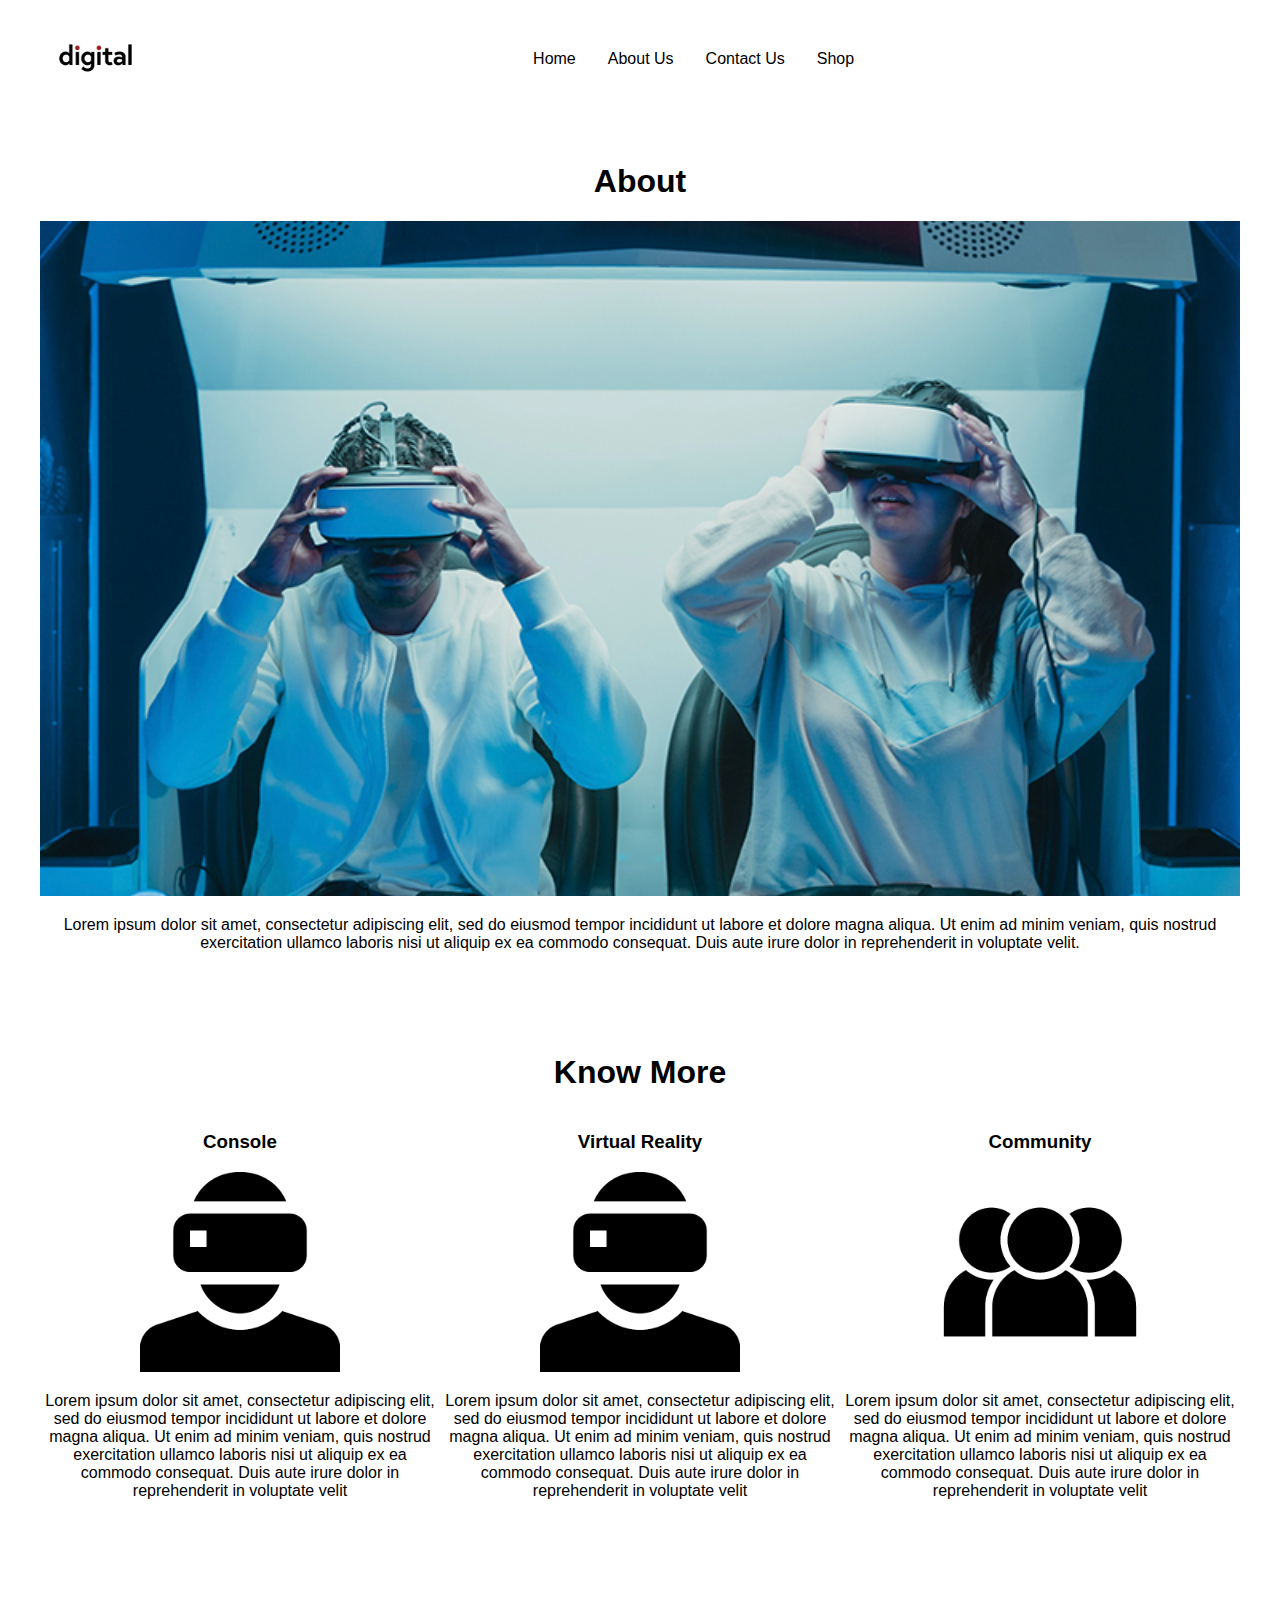
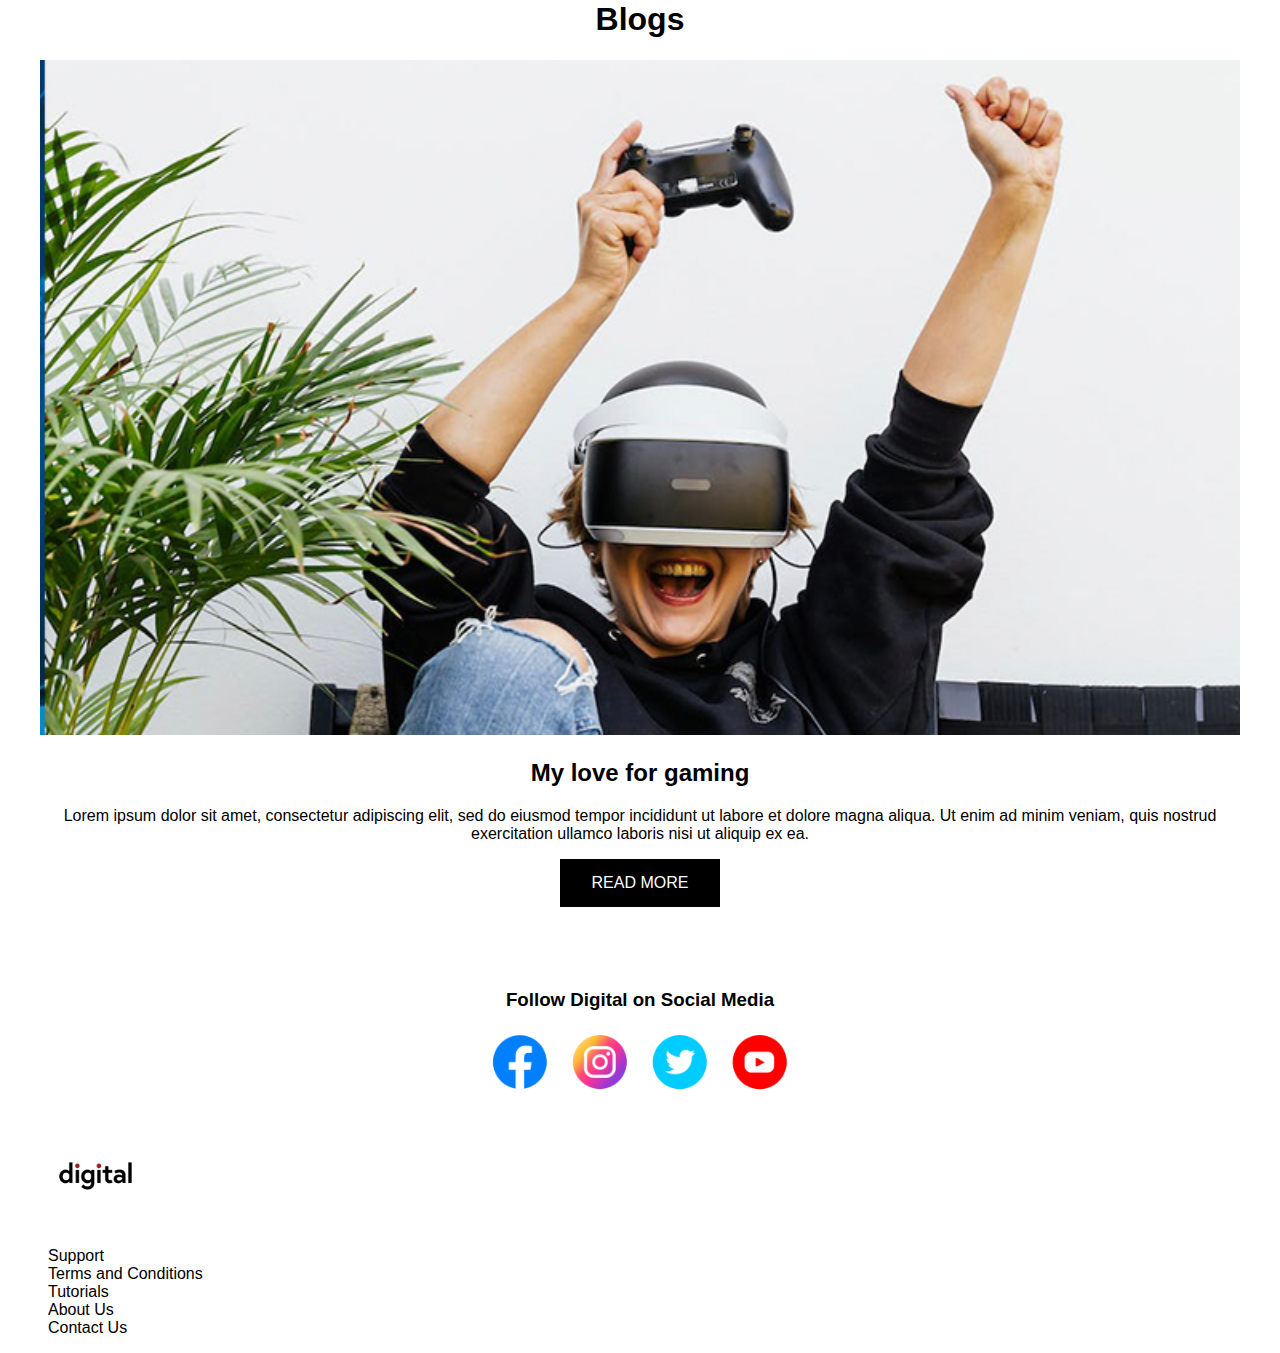
==== about.html @ fe243cdc "Adds index, about, contact pages" ====
<!DOCTYPE html>
<html lang="en">
<head>
    <meta charset="UTF-8">
    <meta http-equiv="X-UA-Compatible" content="IE=edge">
    <meta name="viewport" content="width=device-width, initial-scale=1.0">
    <title>Digital</title>
    <link rel="stylesheet" href="css/main.css">
    
</head>
<body>
    <!-- navbar -->
    <header class="header">
        <a href="/index.html" class="logo">
            <img src="images/logo-digital.png" alt="logo-digital" class="logo-image">
        </a>

        <!-- menu -->
        <nav class="nav">
            <ul class="menu">
                <li><a href="/index.html">Home</a></li>
                <li><a href="/about.html">About Us</a></li>
                <li><a href="/contact.html">Contact Us</a></li>
                <li><a href="#">Shop</a></li>
            
            </ul>
        </nav>
    </header>

  
    

    <!-- Page content -->
    <main>
        <section>
            <div class="about">
                <h1>About</h1>
                <div class="about-image">
                    <img src="images/aboutus.jpg" alt="about us image">
                </div>
                <p>
                    Lorem ipsum dolor sit amet, consectetur adipiscing elit, sed do eiusmod tempor incididunt ut labore et dolore magna aliqua. Ut enim ad minim veniam, quis nostrud exercitation ullamco laboris nisi ut aliquip ex ea commodo consequat. Duis aute irure dolor in reprehenderit in voluptate velit.
                </p>
            </div>
        </section>

        <section>
            <h1>Know More</h1>
            <div class="know-more">
                <div class="console">
                    <h3>Console</h3>
                    <img src="images/console.png" alt="console icon">
                    <p>
                        Lorem ipsum dolor sit amet, consectetur adipiscing elit, sed do eiusmod tempor incididunt ut labore et dolore magna aliqua. Ut enim ad minim veniam, quis nostrud exercitation ullamco laboris nisi ut aliquip ex ea commodo consequat. Duis aute irure dolor in reprehenderit in voluptate velit
                    </p>
                </div>

                <div class="virtual-reality">
                    <h3>Virtual Reality</h3>
                    <img src="images/vr.png" alt="vr-icon">
                    <p>
                        Lorem ipsum dolor sit amet, consectetur adipiscing elit, sed do eiusmod tempor incididunt ut labore et dolore magna aliqua. Ut enim ad minim veniam, quis nostrud exercitation ullamco laboris nisi ut aliquip ex ea commodo consequat. Duis aute irure dolor in reprehenderit in voluptate velit
                    </p>
                </div>

                <div class="community">
                    <h3>Community</h3>
                    <img src="images/comm.png" alt="community icon">
                    <p>
                        Lorem ipsum dolor sit amet, consectetur adipiscing elit, sed do eiusmod tempor incididunt ut labore et dolore magna aliqua. Ut enim ad minim veniam, quis nostrud exercitation ullamco laboris nisi ut aliquip ex ea commodo consequat. Duis aute irure dolor in reprehenderit in voluptate velit
                    </p>
                </div>
            </div>
        </section>

        <section>
            <div class="blog">
                <h1>Blogs</h1>
                <div class="blog-image">
                    <img src="images/blog.jpg" alt="image of a person with vr headset">
                </div>
                <h2>My love for gaming</h2>
                <p>
                    Lorem ipsum dolor sit amet, consectetur adipiscing elit, sed do eiusmod tempor incididunt ut labore et dolore magna aliqua. Ut enim ad minim veniam, quis nostrud exercitation ullamco laboris nisi ut aliquip ex ea.
                </p>

                <button>READ MORE</button>
            </div>
        </section>

        <section>
            <div class="socials">
                <h3>Follow Digital on Social Media</h3>
                <div class="social-icons">
                    <img src="images/fb-icon.png" alt="Facebook logo icon">
                    <img src="images/ig-icon.png" alt="Instagram logo icon">
                    <img src="images/tw-icon.png" alt="Twitter logo icon">
                    <img src="images/yt-icon.png" alt="Youtube logo icon">
                </div>
            </div>
          </section>


    </main>


<footer class="footer">
    <div logo-container>
        <img src="images/logo-digital.png" alt="logo digital" class="logo-image">
    </div>
    <ul class="footer-menu">
        <li><a href="#">Support</a></li>
        <li><a href="#">Terms and Conditions</a></li>
        <li><a href="#">Tutorials</a></li>
        <li><a href="#">About Us</a></li>
        <li><a href="#">Contact Us</a></li>
    </ul>

</footer>    
    
</body>
</html>
---- css/main.css ----
/* Importing Google font */
@import url('https://fonts.googleapis.com/css2?family=Open+Sans:ital,wght@0,400;0,500;1,400&display=swap');

/* Styling Mobile Version */

* {
    box-sizing: border-box;
}

body {
    font-family: "IBM Plex Sans", sans-serif;
}

/* Styling the button */
button {
    background-color: black;
    color: white;
    padding: 15px 32px;
    text-align: center;
    text-decoration: none;
    font-size: 16px;
    border: none;
}

button:hover {
    background-color: #ba0606;
}

/* Making each section center */

section {
    text-align: center;
    padding: 2rem;
}

/* removing bullets */
ul {
    list-style: none;
    padding: 0;
}

ul a {
    text-decoration: none;
    color: #000;
    font-weight: normal;
}

ul a:hover {
    color:#ba0606
}

/* Nav Menu List */ 

.menu li {
    padding: .25rem 0;
}


/* Brand Logo */

.logo {
    display: flex;
    justify-content: center;
}

.logo-image {
    max-width: 180px;
}

.search-icon {
    display: none;
}

/* Home Page */

/* hero GIF banner with gradient overlay */
.hero {
    background: linear-gradient(0deg, rgba(0, 0, 0, 0.3), rgba(0, 0, 0, 0.5)), url(../images/vr-hero-mobile.gif);
    background-size: cover;
    background-position: center;
    padding: 90px 15px;
}


.hero .hero-container {
    text-align: center;
    max-width: 1000px;
    margin: 0 auto;
}

.hero .hero-container h2 {
    color: white;
    font-size: 22px;
    font-family: Verdana, Geneva, Tahoma, sans-serif;
}

/* Styling the nav menu */

.menu {
    text-align: center;
}

.explore-section img {
    max-width: 100%;
}

.games-container {
    display: flex;
    justify-content: center;
    width: 100%;
    padding: 2rem;
}

.games-container img {
    max-width: 100%;
}

.comingsoon img {
    width: 100%;
    margin-bottom: 1rem;
}

.footer-menu {
    padding-left: 2.5rem;
}

/* About Page */

.about img {
    width: 100%;
}

.know-more img {
    width: 50%;
}

.blog img {
    width: 100%;
}


.social-icons {
    display: flex;
    flex-direction: row;
    justify-content: center;
}

.social-icons img {
    width: 15%;
}

/* Styling Contact Page */

/* Setting size for Google Map */
iframe {
    width: 100%;
}

/* Contact Form */

input[type=text], select, textarea {
    width: 100%;
    padding: 12px;
    box-sizing: border-box;
    margin-top: 6px;
    margin-bottom: 16px;
    resize: vertical;
}

@keyframes slide-in {
    0% {
        opacity: 0;
        transform: translate(0, 3rem);
    }
    100% {
        opacity: 1;
        transform: translate(0, 0);
    }
}

h1 {
    animation: slide-in 1s ease-in-out;
}

p {
    animation: slide-in 1s ease-in-out 300ms;
}

@keyframes zoom-in {
    0% {
        opacity: 0;
        transform: scale(0.25);
    }
    100% {
        opacity: 1;
        transform: scale(1);
    }
}

.about-image {
    animation: zoom-in 300ms ease-in;
}

/*** Desktop ***/

@media screen and (min-width:1080px) {


    .header {
        display: flex;
        align-items: center;
        width: 100%;
    }

    .nav {
        flex-basis: 80%;
    }

    .search-icon {
        display: block;
    }

    .menu {
        display: flex;
        justify-content: center;
    }

    .nav ul {
        flex-direction: row;
        margin: 0;
        padding: 0;
        overflow: hidden;
    
    }

    .nav li a {
        display: block;
        color: #000;
        text-align: center;
        padding: 14px 16px;
        text-decoration: none;

    }

    li a:hover {
        background-color: #000;
        color: white;
    }

    .logo {
        display: flex;
        justify-content: left;
    }

    .know-more {
        display: flex;
    }

    .map-container {
        display: flex;
        gap: 1.5rem;
    }

    .map {
        flex-basis: 50%;
    }

    .social-icons {
        gap: 1rem;
    }

    .social-icons img {
        max-width: 64px;
    }

    .address {
        line-height: 1.8;
    }


    /* See the magic of VR web */
    
}
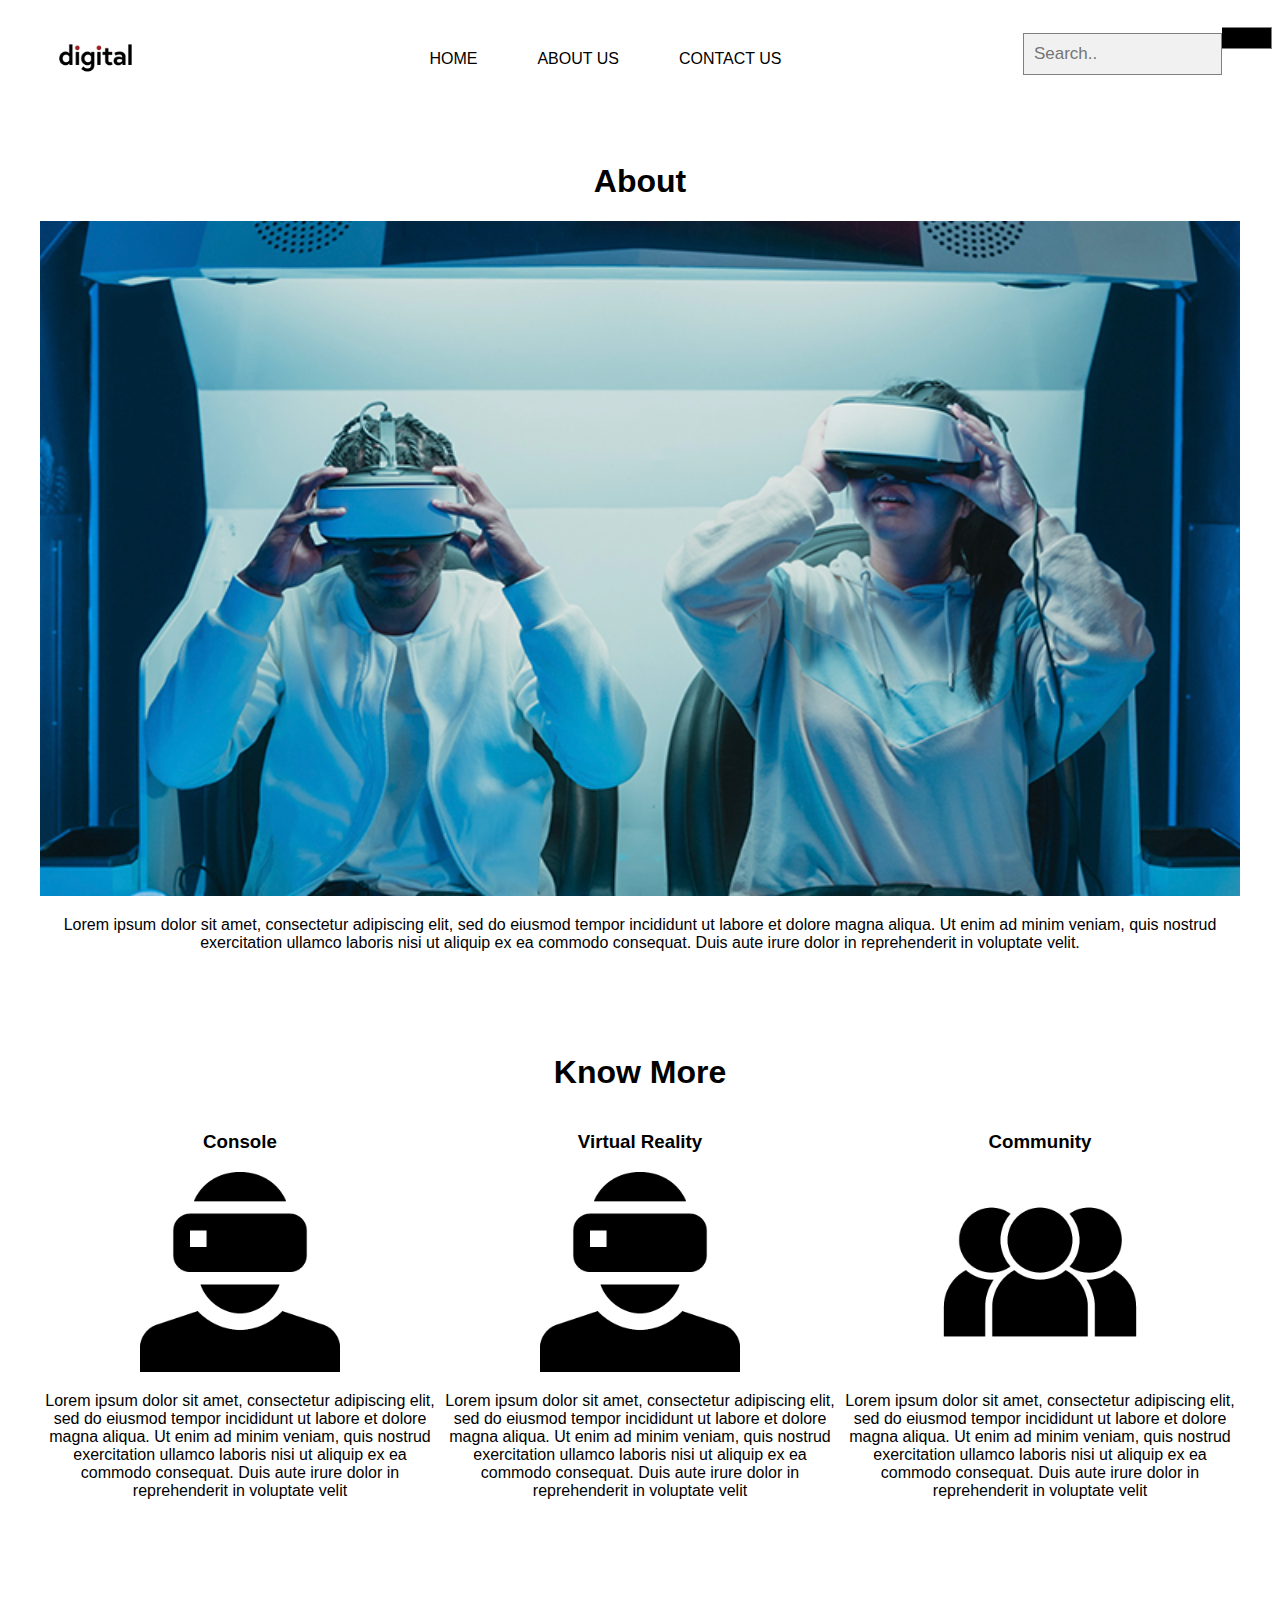
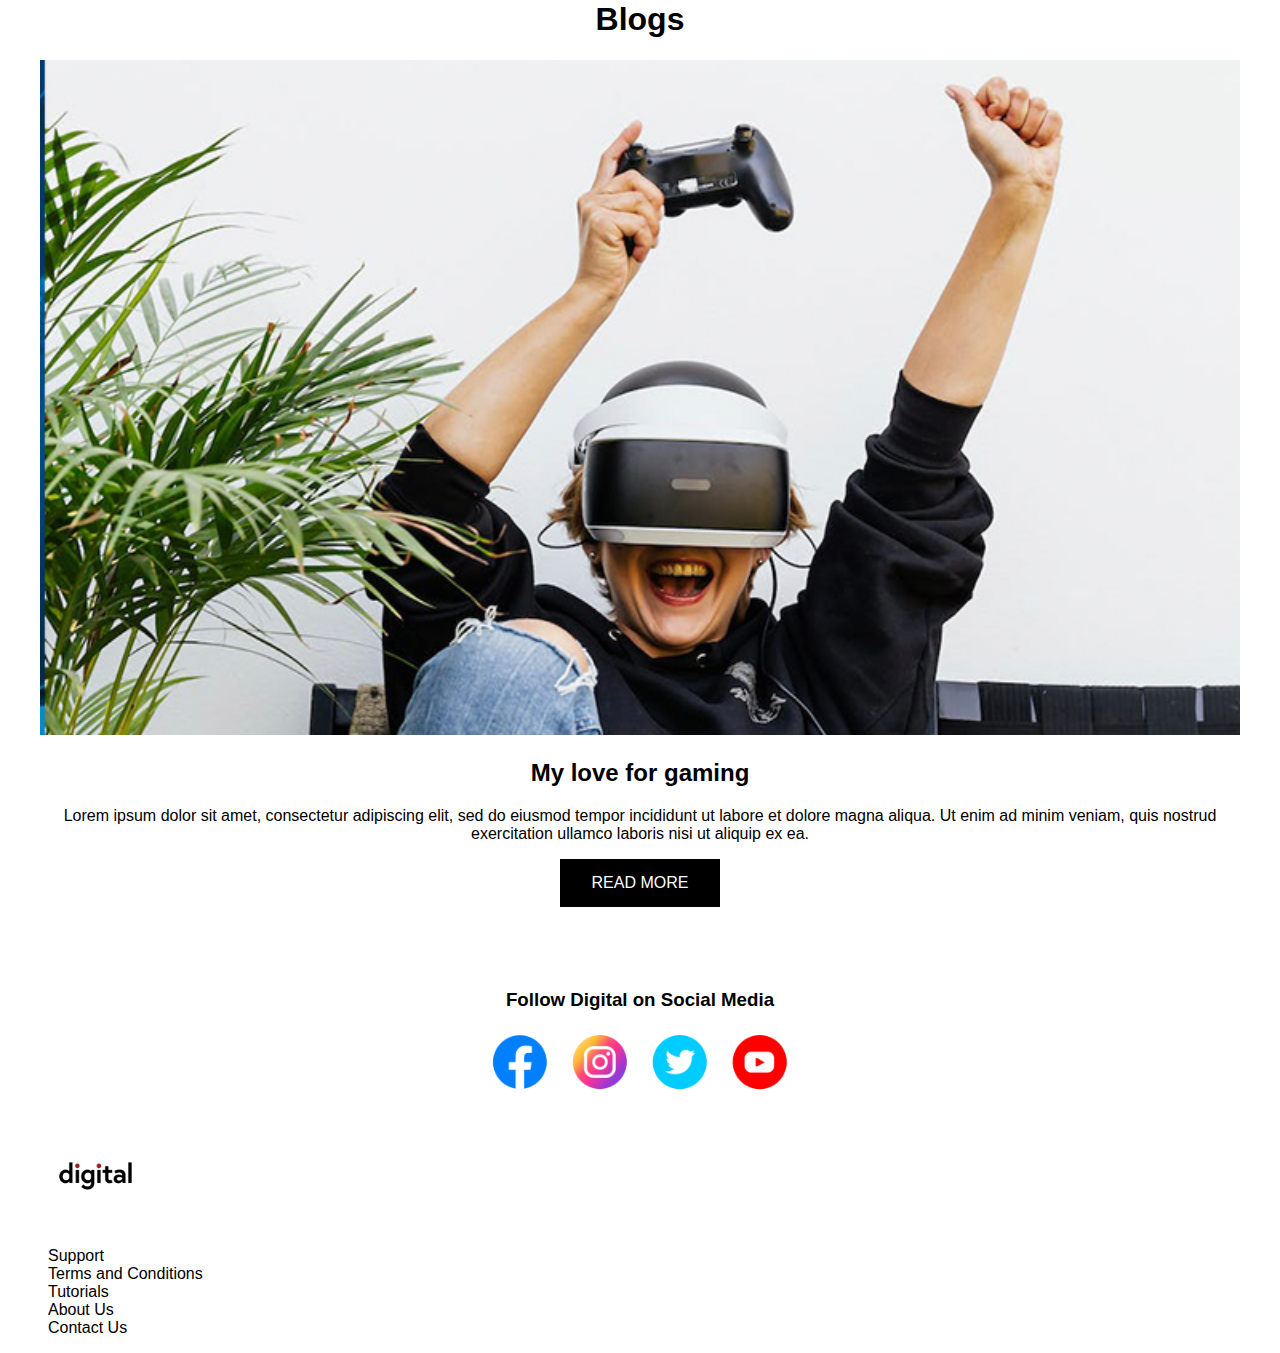
==== commit 1ac73215: "adds skip link and comments" ====
--- a/about.html
+++ b/about.html
@@ -11,20 +11,29 @@
 <body>
     <!-- navbar -->
     <header class="header">
+        <a href="#main" class="skip">Skip to main content</a>
+        
         <a href="/index.html" class="logo">
-            <img src="images/logo-digital.png" alt="logo-digital" class="logo-image">
+                <img src="images/logo-digital.png" alt="logo-digital" class="logo-image">
         </a>
 
         <!-- menu -->
         <nav class="nav">
             <ul class="menu">
-                <li><a href="/index.html">Home</a></li>
-                <li><a href="/about.html">About Us</a></li>
-                <li><a href="/contact.html">Contact Us</a></li>
-                <li><a href="#">Shop</a></li>
-            
+                <li><a href="/index.html">HOME</a></li>
+                <li><a href="/about.html">ABOUT US</a></li>
+                <li><a href="/contact.html">CONTACT US</a></li>
             </ul>
         </nav>
+<!-- search bar -->
+        <div class="search">
+            <!-- The form -->
+            <form class="example" action="action_page.php">
+                 <input type="text" placeholder="Search.." name="search">
+                <button type="submit"><i class="fa fa-search"></i></button>
+            </form>
+        </div>
+
     </header>
 
   
--- a/css/main.css
+++ b/css/main.css
@@ -1,6 +1,7 @@
 /* Importing Google font */
 @import url('https://fonts.googleapis.com/css2?family=Open+Sans:ital,wght@0,400;0,500;1,400&display=swap');
 
+ 
 /* Styling Mobile Version */
 
 * {
@@ -10,6 +11,17 @@
 body {
     font-family: "IBM Plex Sans", sans-serif;
 }
+
+/* Making the skip link hidden */
+
+.skip {
+    position: absolute;
+    left: -10000px;
+    top: auto;
+    width: 1px;
+    height: 1px;
+    overflow: hidden;
+  }
 
 /* Styling the button */
 button {
@@ -205,7 +217,7 @@
 
 @media screen and (min-width:1080px) {
 
-
+/* Styling the nav bar */
     .header {
         display: flex;
         align-items: center;
@@ -213,7 +225,7 @@
     }
 
     .nav {
-        flex-basis: 80%;
+        flex-basis: 70%;
     }
 
     .search-icon {
@@ -237,19 +249,35 @@
         display: block;
         color: #000;
         text-align: center;
-        padding: 14px 16px;
+        padding: 14px 30px;
         text-decoration: none;
 
     }
+
+    /* Adding hover to the navbar */
 
     li a:hover {
         background-color: #000;
         color: white;
     }
 
+    /* Moving the logo to the top left */
     .logo {
         display: flex;
         justify-content: left;
+    }
+
+    .explore-section {
+        margin: 3rem;
+        text-align: center;
+    }
+
+    .explore-text {
+        padding-left: 5rem;
+    }
+
+    .comingsoon {
+        margin: 5rem;
     }
 
     .know-more {
@@ -269,6 +297,8 @@
         gap: 1rem;
     }
 
+    /* Making the icons smaller */
+
     .social-icons img {
         max-width: 64px;
     }
@@ -277,6 +307,41 @@
         line-height: 1.8;
     }
 
+    /* Styling the search bar */
+   
+    form.example input[type=text] {
+        padding: 10px;
+        font-size: 17px;
+        border: 1px solid grey;
+        float: left;
+        width: 80%;
+        background: #f1f1f1;
+  }
+
+  /* Style the submit button */
+    form.example button {
+        float: left;
+        width: 20%;
+        padding: 10px;
+        background: #000;
+        color: white;
+        font-size: 17px;
+        border: 1px solid grey;
+        border-left: none; /* Prevent double borders */
+        cursor: pointer;
+  }
+
+    form.example button:hover {
+        background: #0b7dda;
+  }
+
+  /* Clear floats */
+form.example::after {
+    content: "";
+    clear: both;
+    display: table;
+  }
+  
 
     /* See the magic of VR web */
     
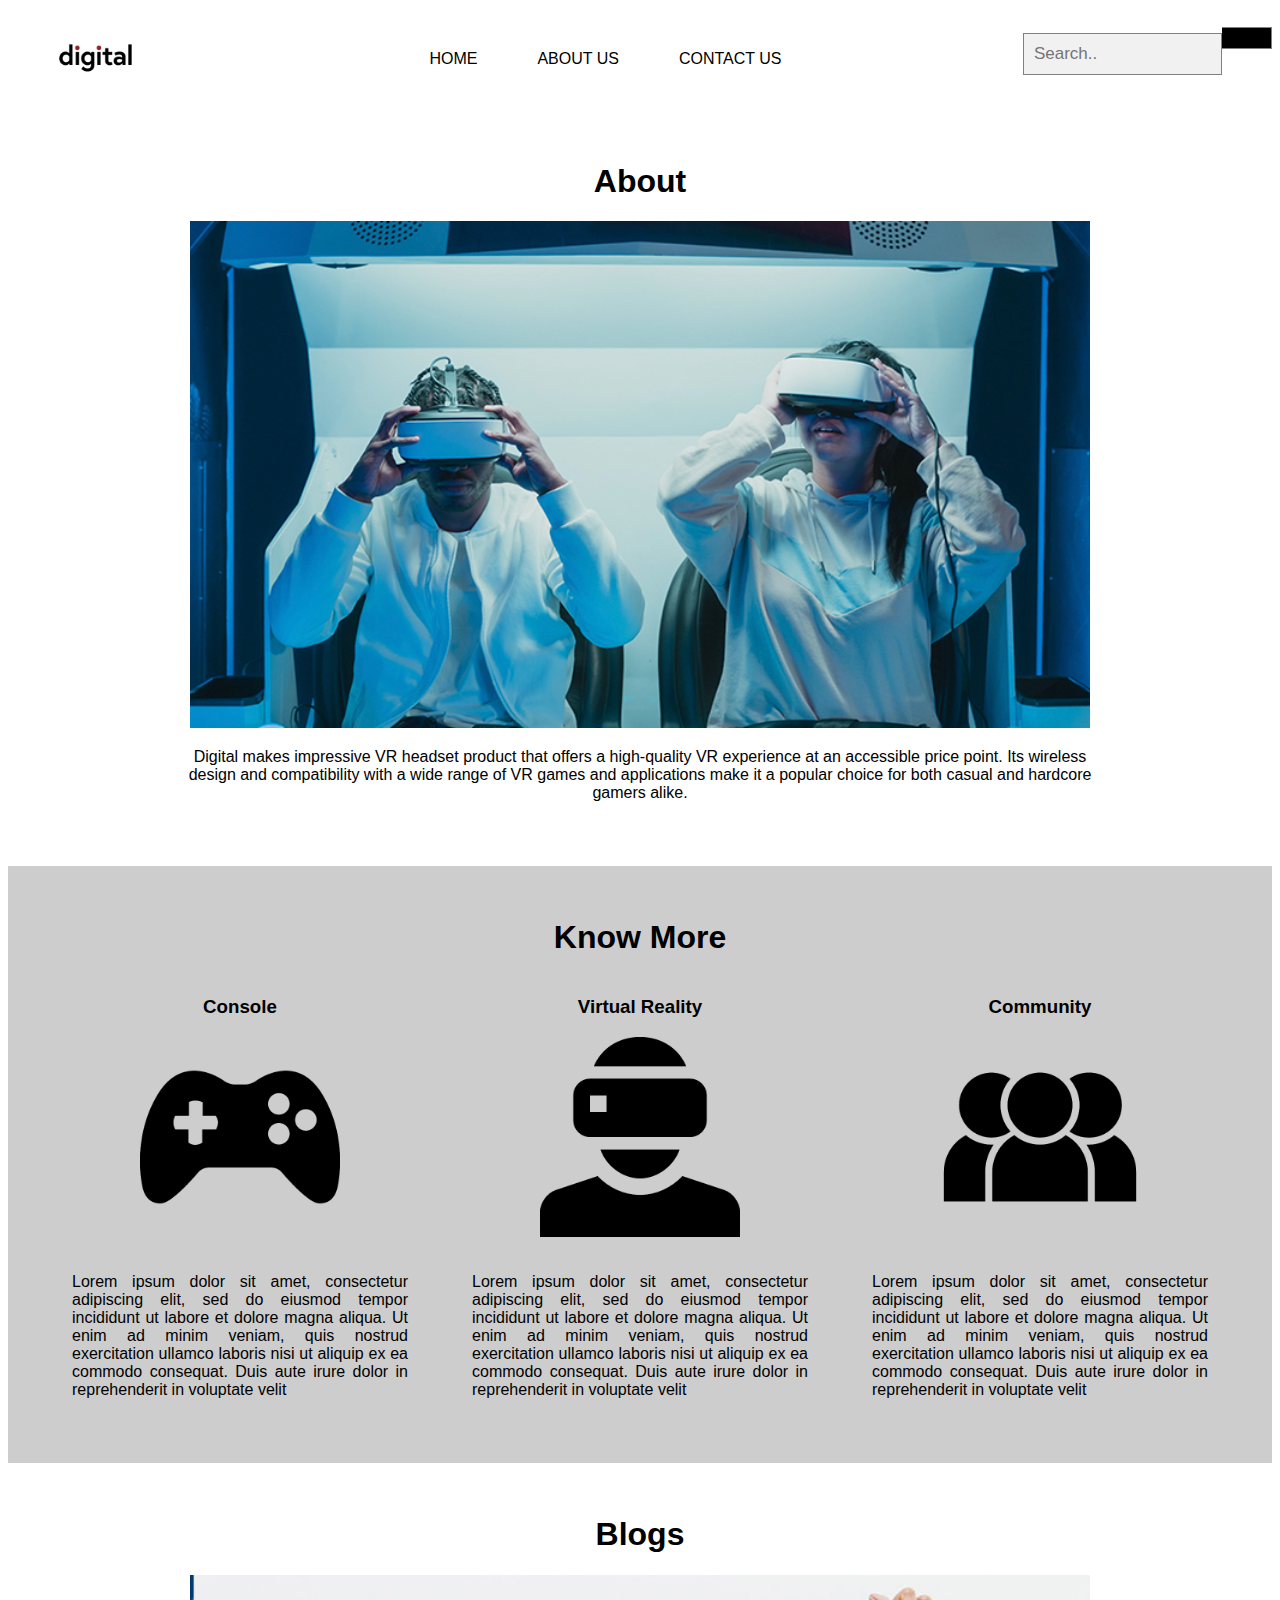
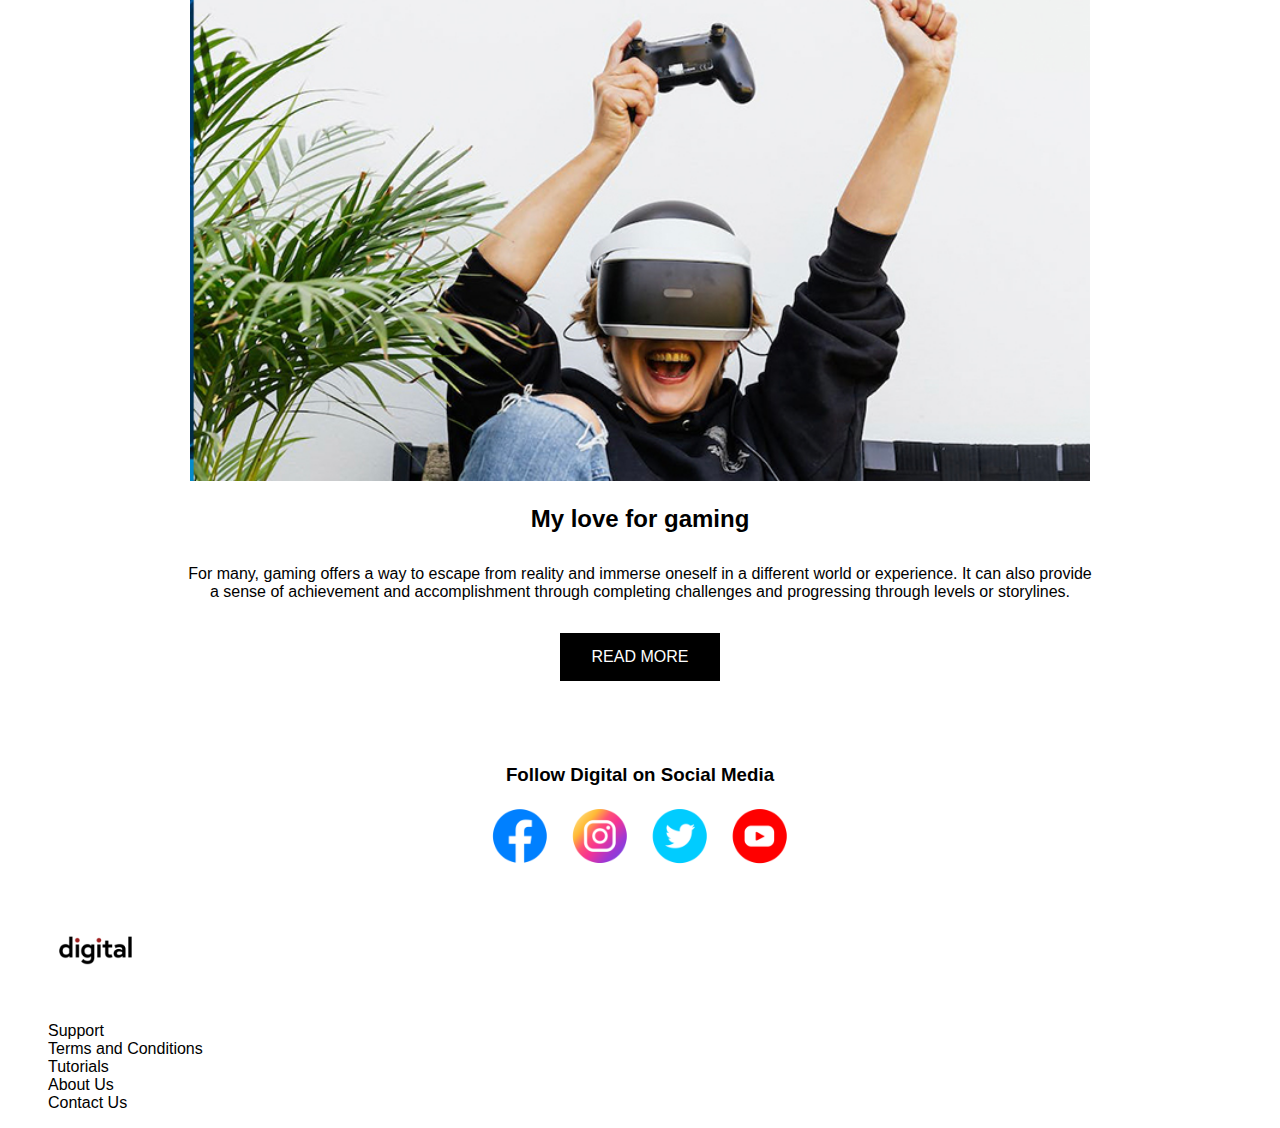
==== commit 5935aeba: "Added comments and margins" ====
--- a/about.html
+++ b/about.html
@@ -12,7 +12,7 @@
     <!-- navbar -->
     <header class="header">
         <a href="#main" class="skip">Skip to main content</a>
-        
+
         <a href="/index.html" class="logo">
                 <img src="images/logo-digital.png" alt="logo-digital" class="logo-image">
         </a>
@@ -48,12 +48,12 @@
                     <img src="images/aboutus.jpg" alt="about us image">
                 </div>
                 <p>
-                    Lorem ipsum dolor sit amet, consectetur adipiscing elit, sed do eiusmod tempor incididunt ut labore et dolore magna aliqua. Ut enim ad minim veniam, quis nostrud exercitation ullamco laboris nisi ut aliquip ex ea commodo consequat. Duis aute irure dolor in reprehenderit in voluptate velit.
+                    Digital makes impressive VR headset product that offers a high-quality VR experience at an accessible price point. Its wireless design and compatibility with a wide range of VR games and applications make it a popular choice for both casual and hardcore gamers alike.
                 </p>
             </div>
         </section>
 
-        <section>
+        <section class="know">
             <h1>Know More</h1>
             <div class="know-more">
                 <div class="console">
@@ -90,7 +90,7 @@
                 </div>
                 <h2>My love for gaming</h2>
                 <p>
-                    Lorem ipsum dolor sit amet, consectetur adipiscing elit, sed do eiusmod tempor incididunt ut labore et dolore magna aliqua. Ut enim ad minim veniam, quis nostrud exercitation ullamco laboris nisi ut aliquip ex ea.
+                    For many, gaming offers a way to escape from reality and immerse oneself in a different world or experience. It can also provide a sense of achievement and accomplishment through completing challenges and progressing through levels or storylines. 
                 </p>
 
                 <button>READ MORE</button>
--- a/css/main.css
+++ b/css/main.css
@@ -118,19 +118,18 @@
 
 .games-container {
     display: flex;
-    justify-content: center;
+    justify-content: space-between;
     width: 100%;
     padding: 2rem;
 }
 
 .games-container img {
     max-width: 100%;
-}
-
-.comingsoon img {
-    width: 100%;
-    margin-bottom: 1rem;
-}
+    justify-content: space-between;
+
+}
+
+
 
 .footer-menu {
     padding-left: 2.5rem;
@@ -138,6 +137,7 @@
 
 /* About Page */
 
+/* Setting the width for the images so it will fit the mobile screen */
 .about img {
     width: 100%;
 }
@@ -147,6 +147,10 @@
 }
 
 .blog img {
+    width: 100%;
+}
+
+.comingsoon img {
     width: 100%;
 }
 
@@ -267,22 +271,117 @@
         justify-content: left;
     }
 
+    /* Adding margins to the explore section */
+
     .explore-section {
         margin: 3rem;
         text-align: center;
     }
+    /* Adding margins to the Explore section text */
 
     .explore-text {
-        padding-left: 5rem;
-    }
-
-    .comingsoon {
-        margin: 5rem;
+        margin: 9rem;
+        margin-top: 2rem;
+        margin-bottom: 2rem;
+    }
+
+    /* Setting max width of the Explore image */
+
+    .explore-section img {
+        max-width: 75%;
+    }
+
+    /* Adding margins to the Coming Soon section */
+
+  
+
+    .comingsoon img {
+        margin-bottom: 1rem;
+    }
+
+
+    .comingsoon img {
+        max-width: 75%;
+    }
+
+    
+    /* Adding background color to the Know More section */
+
+    .know {
+        background-color: #cdcdcd;
     }
 
     .know-more {
         display: flex;
     }
+
+    /* Setting the max width of the Blog image */
+
+    .blog img {
+        max-width: 75%;
+    }
+
+    /* Adding margins to the paragraph in the Blog section */
+
+    .blog p {
+        margin: 9rem;
+        margin-top: 2rem;
+        margin-bottom: 2rem;
+    }
+
+    /* Adding margins to the Know More Paragraph and Aligning the text */
+
+    .know-more p {
+        margin: 2rem;
+        text-align: justify;
+    }
+
+    /* Adding margins to the About Section */
+
+    .about p {
+        margin: 9rem;
+        margin-top: 1rem;
+        margin-bottom: 2rem;
+    }
+
+    /* Setting the max width for the image in About section */
+
+    .about img {
+        max-width: 75%;
+    }
+
+    /* Setting the max width for the image in Games section */
+
+    .games-container img {
+        max-width: 75%;
+    }
+
+    /* Adding margins to the paragpraph in Games section */
+
+    .games p {
+        margin: 10rem;
+        margin-top: 0;
+        margin-bottom: 2rem;
+        text-align: justify;
+
+    }
+
+    /* Adding background color to the Games section */
+
+    .games {
+        background-color: #cdcdcd;
+    }
+
+
+    /* Adding margins to the hero text */
+
+    .hero-text {
+        margin: 5rem;
+        margin-bottom: 0;
+    }
+
+
+    /* Styling the map so it fits the frame size */
 
     .map-container {
         display: flex;
@@ -332,7 +431,7 @@
   }
 
     form.example button:hover {
-        background: #0b7dda;
+        background: #ba0606;
   }
 
   /* Clear floats */
@@ -341,6 +440,8 @@
     clear: both;
     display: table;
   }
+
+
   
 
     /* See the magic of VR web */
